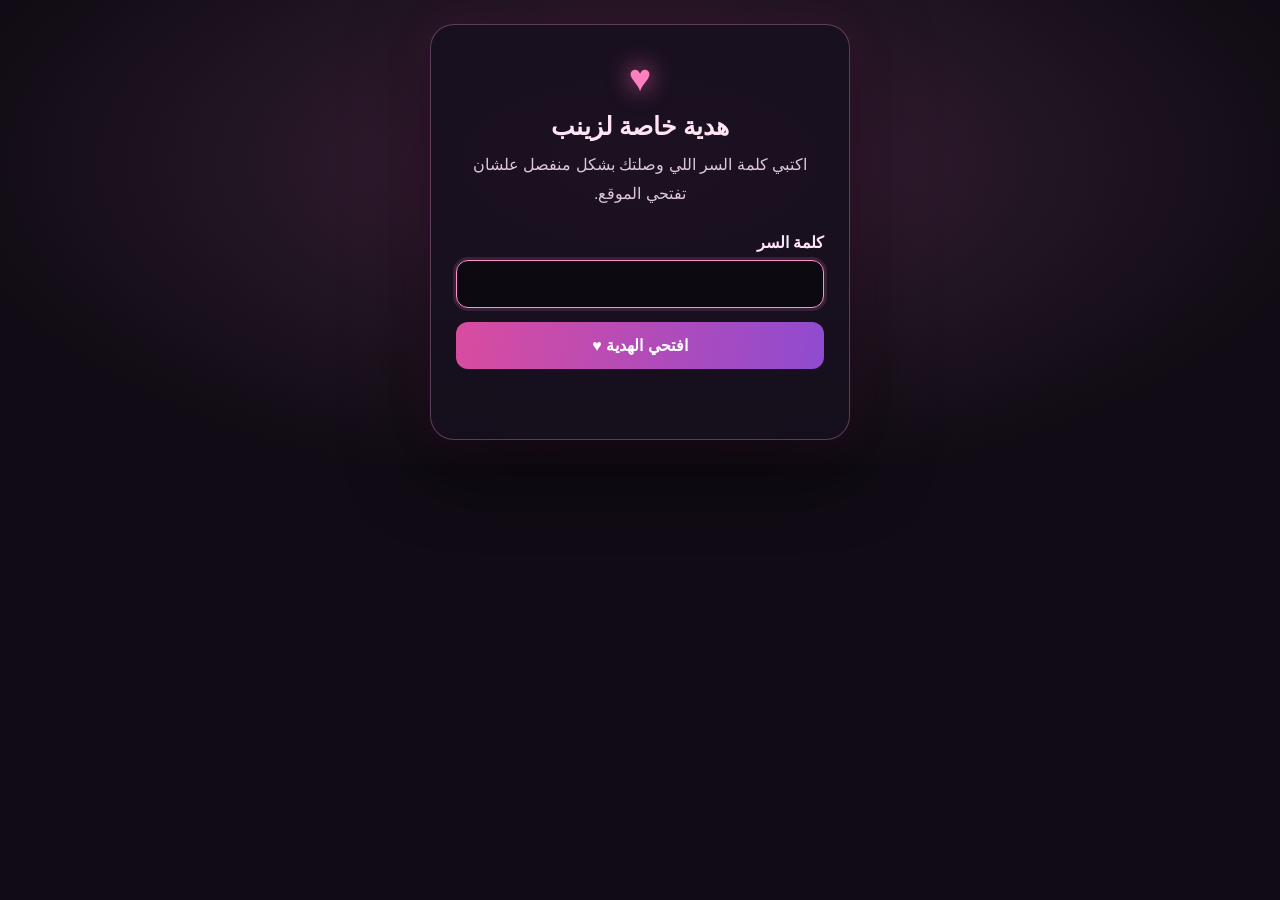
==== index.html @ b786f895 "Add encrypted private birthday page The page content, photos, and audio are stored only in an AES-GC" ====
<!doctype html>
<html lang="ar" dir="rtl">
<head>
<meta charset="utf-8">
<meta name="viewport" content="width=device-width,initial-scale=1,viewport-fit=cover">
<meta name="theme-color" content="#100b14">
<meta name="robots" content="noindex,nofollow,noarchive">
<title>هدية خاصة لزينب ♥</title>
<style>
:root{color-scheme:dark;font-family:Tahoma,Arial,sans-serif;background:#100b14;color:#fff}*{box-sizing:border-box}html,body{min-height:100%;margin:0}body{display:grid;place-items:center;padding:24px;background:radial-gradient(ellipse at 50% 35%,#42203b 0,#211522 45%,#100b14 78%)}.card{width:min(100%,420px);padding:32px 25px;border:1px solid #e69acb55;border-radius:24px;background:#170f1ddd;box-shadow:0 20px 80px #0009,0 0 45px #c3378c22;text-align:center}h1{margin:0 0 10px;font-size:25px;color:#ffe4f4}p{margin:0 0 24px;color:#dec7d6;line-height:1.8}label{display:block;text-align:right;margin-bottom:8px;color:#ffe4f4;font-weight:700}input{width:100%;padding:14px;border:1px solid #d985b477;border-radius:12px;background:#0d0911;color:#fff;font-size:16px;outline:none}input:focus{border-color:#ff8ece;box-shadow:0 0 0 3px #ff8ece22}button{width:100%;margin-top:14px;padding:14px;border:0;border-radius:12px;background:linear-gradient(100deg,#d94c9f,#8f4bd0);color:white;font-size:16px;font-weight:700;cursor:pointer}button:disabled{opacity:.7;cursor:wait}#status{min-height:24px;margin:14px 0 0;color:#ffbddc;font-size:14px}.heart{font-size:38px;margin-bottom:12px;color:#ff7fbf;text-shadow:0 0 25px #ff65b8}</style>
</head><body>
<main class="card">
<div class="heart" aria-hidden="true">♥</div>
<h1>هدية خاصة لزينب</h1>
<p>اكتبي كلمة السر اللي وصلتك بشكل منفصل علشان تفتحي الموقع.</p>
<form id="unlockForm">
<label for="password">كلمة السر</label>
<input id="password" type="password" autocomplete="current-password" required autofocus>
<button id="unlockButton" type="submit">افتحي الهدية ♥</button>
</form>
<p id="status" role="status" aria-live="polite"></p>
</main>
<script>
const form=document.getElementById('unlockForm');
const field=document.getElementById('password');
const button=document.getElementById('unlockButton');
const status=document.getElementById('status');
const enc=new TextEncoder();
const dec=new TextDecoder();
const ITERATIONS=310000;
async function unlock(password){
  const response=await fetch('./vault.bin',{cache:'no-store'});
  if(!response.ok) throw new Error('تعذر تحميل الهدية. جرّبي فتح الرابط مرة أخرى.');
  const bytes=new Uint8Array(await response.arrayBuffer());
  if(bytes.length<49||dec.decode(bytes.slice(0,4))!=='ZBV1') throw new Error('ملف الهدية غير صالح.');
  const salt=bytes.slice(4,20),iv=bytes.slice(20,32),cipher=bytes.slice(32);
  const material=await crypto.subtle.importKey('raw',enc.encode(password),'PBKDF2',false,['deriveKey']);
  const key=await crypto.subtle.deriveKey({name:'PBKDF2',salt,iterations:ITERATIONS,hash:'SHA-256'},material,{name:'AES-GCM',length:256},false,['decrypt']);
  const clear=await crypto.subtle.decrypt({name:'AES-GCM',iv,additionalData:enc.encode('ZAINAB_PRIVATE_V1')},key,cipher);
  return JSON.parse(dec.decode(clear));
}
function toBytes(b64){const raw=atob(b64),bytes=new Uint8Array(raw.length);for(let i=0;i<raw.length;i++)bytes[i]=raw.charCodeAt(i);return bytes}
form.addEventListener('submit',async event=>{
  event.preventDefault();button.disabled=true;button.textContent='لحظة واحدة…';status.textContent='بنفك تشفير الهدية';
  try{
    const content=await unlock(field.value);
    const urls={};
    for(const [name,item] of Object.entries(content.assets)) urls[name]=URL.createObjectURL(new Blob([toBytes(item.base64)],{type:item.type}));
    let html=content.html;
    html=html.replace('music: "music/krasivaya.mp3"','music: window.PRIVATE_ASSETS["music/krasivaya.mp3"]');
    html=html.replace('const photoFiles = Array.from({ length: 11 }, (_, i) => `memories/photos/memory-${String(i + 1).padStart(2, "0")}.webp`);','const photoFiles = Array.from({ length: 11 }, (_, i) => window.PRIVATE_ASSETS[`memories/photos/memory-${String(i + 1).padStart(2, "0")}.webp`]);');
    html=html.replace('</head>','<script>window.PRIVATE_ASSETS='+JSON.stringify(urls)+';<\/script></head>');
    document.open();document.write(html);document.close();
  }catch(error){status.textContent=error.name==='OperationError'?'كلمة السر غير صحيحة، راجعيها وحاولي مرة أخرى.':(error.message||'حصلت مشكلة أثناء فتح الهدية.');button.disabled=false;button.textContent='افتحي الهدية ♥'}
});
</script>
</body></html>
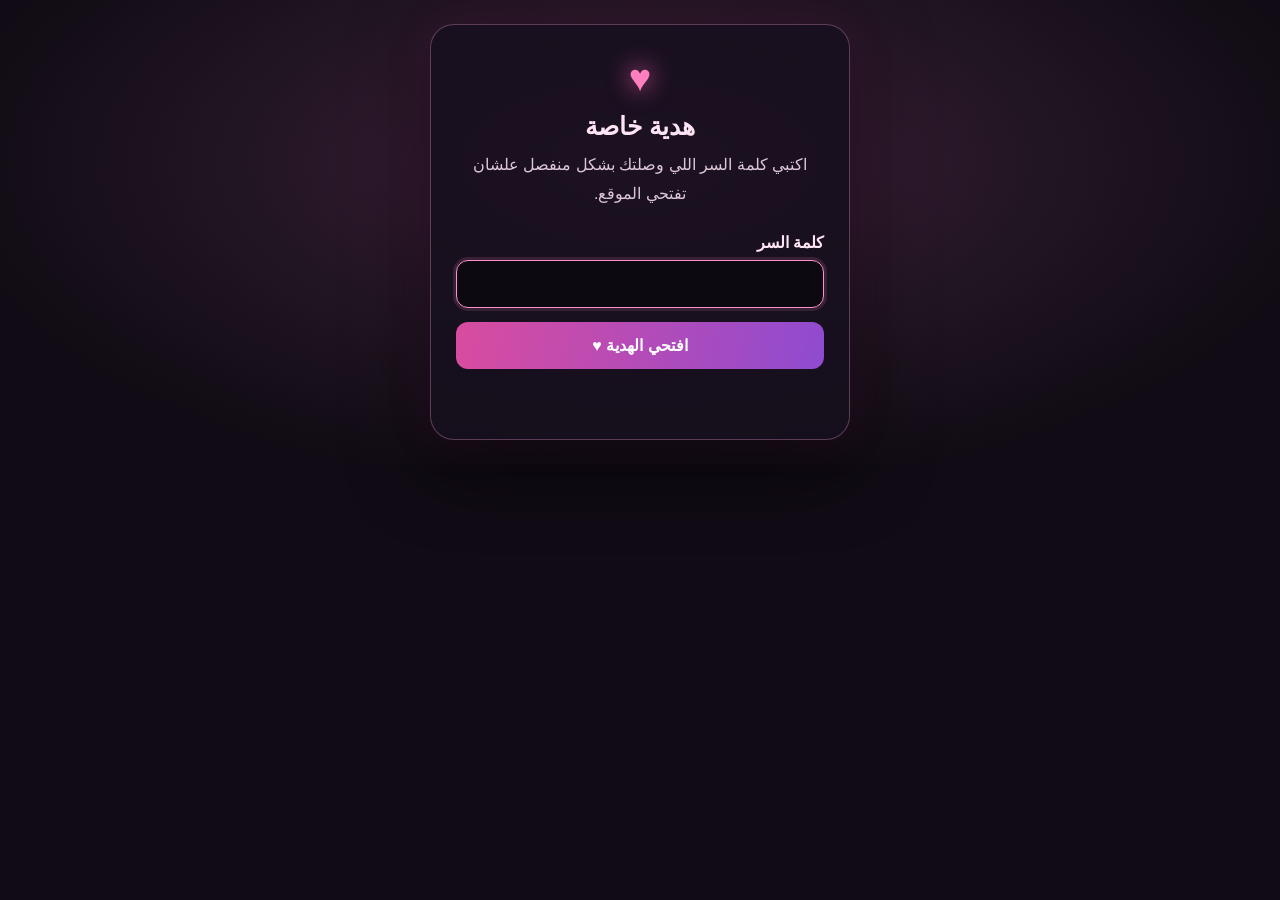
==== commit e858bc16: "Use a generic public lock screen Keep the recipient name inside the encrypted site content." ====
--- a/index.html
+++ b/index.html
@@ -5,13 +5,13 @@
 <meta name="viewport" content="width=device-width,initial-scale=1,viewport-fit=cover">
 <meta name="theme-color" content="#100b14">
 <meta name="robots" content="noindex,nofollow,noarchive">
-<title>هدية خاصة لزينب ♥</title>
+<title>هدية خاصة ♥</title>
 <style>
 :root{color-scheme:dark;font-family:Tahoma,Arial,sans-serif;background:#100b14;color:#fff}*{box-sizing:border-box}html,body{min-height:100%;margin:0}body{display:grid;place-items:center;padding:24px;background:radial-gradient(ellipse at 50% 35%,#42203b 0,#211522 45%,#100b14 78%)}.card{width:min(100%,420px);padding:32px 25px;border:1px solid #e69acb55;border-radius:24px;background:#170f1ddd;box-shadow:0 20px 80px #0009,0 0 45px #c3378c22;text-align:center}h1{margin:0 0 10px;font-size:25px;color:#ffe4f4}p{margin:0 0 24px;color:#dec7d6;line-height:1.8}label{display:block;text-align:right;margin-bottom:8px;color:#ffe4f4;font-weight:700}input{width:100%;padding:14px;border:1px solid #d985b477;border-radius:12px;background:#0d0911;color:#fff;font-size:16px;outline:none}input:focus{border-color:#ff8ece;box-shadow:0 0 0 3px #ff8ece22}button{width:100%;margin-top:14px;padding:14px;border:0;border-radius:12px;background:linear-gradient(100deg,#d94c9f,#8f4bd0);color:white;font-size:16px;font-weight:700;cursor:pointer}button:disabled{opacity:.7;cursor:wait}#status{min-height:24px;margin:14px 0 0;color:#ffbddc;font-size:14px}.heart{font-size:38px;margin-bottom:12px;color:#ff7fbf;text-shadow:0 0 25px #ff65b8}</style>
 </head><body>
 <main class="card">
 <div class="heart" aria-hidden="true">♥</div>
-<h1>هدية خاصة لزينب</h1>
+<h1>هدية خاصة</h1>
 <p>اكتبي كلمة السر اللي وصلتك بشكل منفصل علشان تفتحي الموقع.</p>
 <form id="unlockForm">
 <label for="password">كلمة السر</label>
